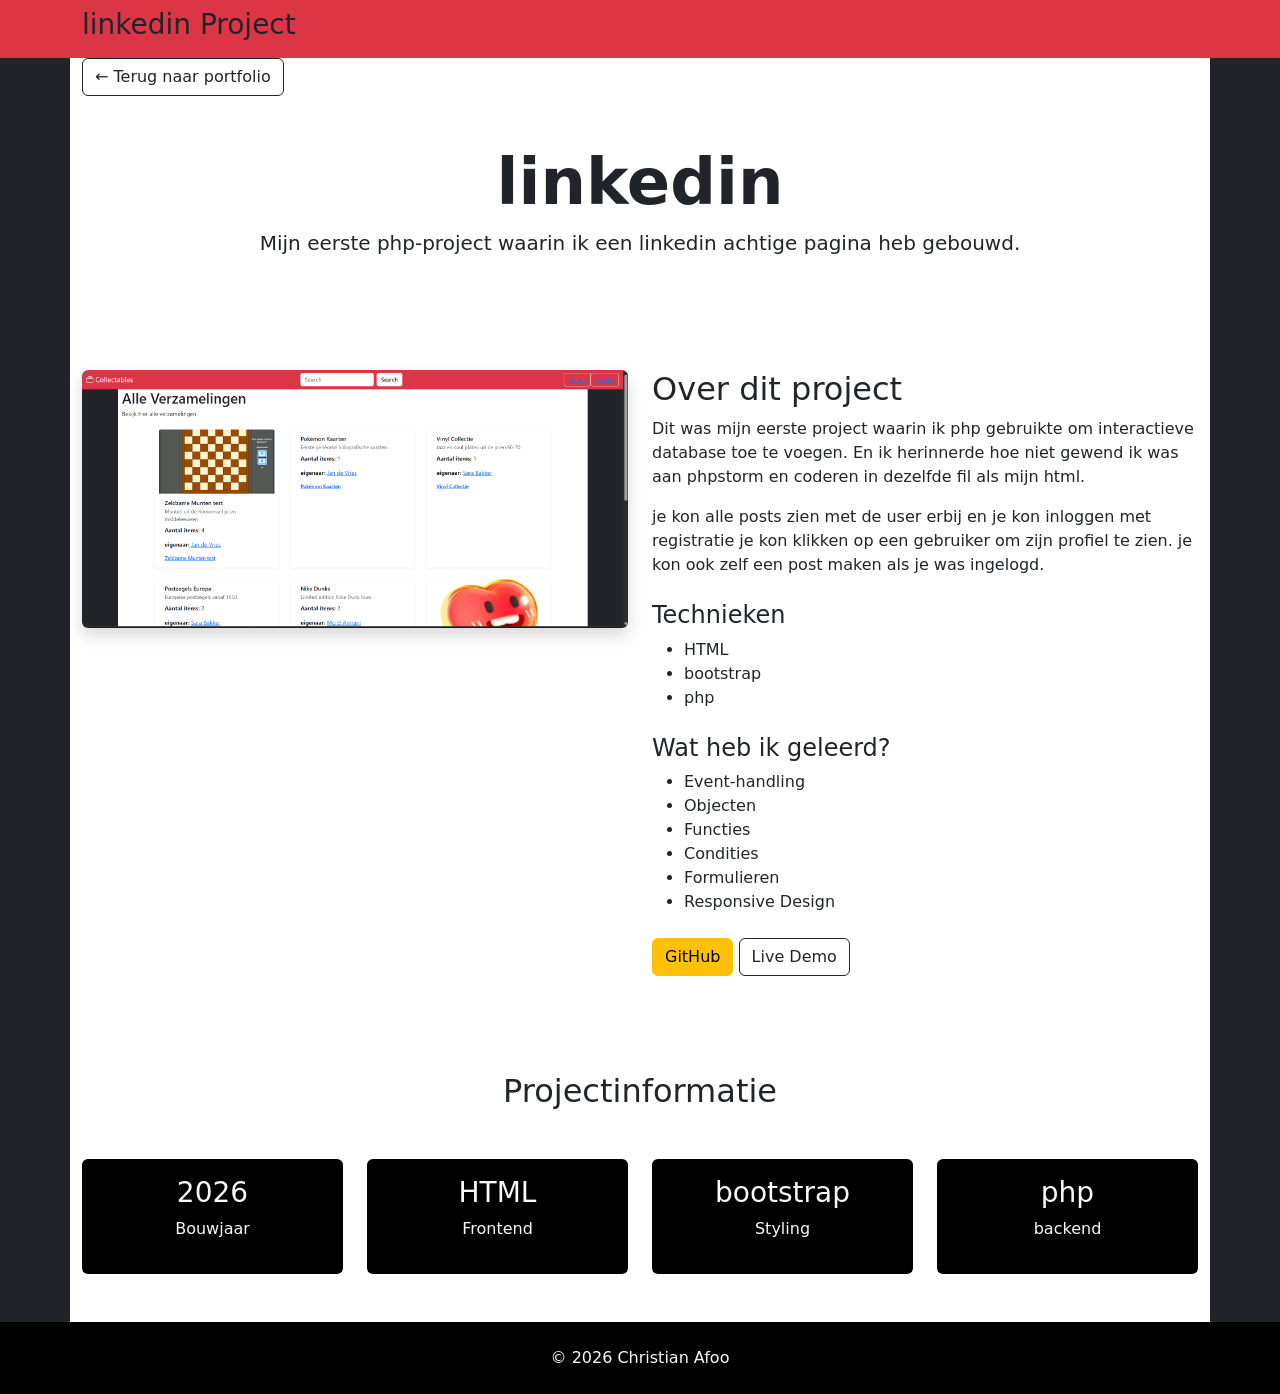
==== collection.html @ 54987a17 "added collections + img" ====
<!doctype html>
<html lang="nl">
<head>
    <meta charset="UTF-8">
    <meta name="viewport" content="width=device-width, initial-scale=1.0">
    <title>Quiz Project | Christian Afoo</title>

    <link href="https://cdn.jsdelivr.net/npm/bootstrap@5.3.8/dist/css/bootstrap.min.css" rel="stylesheet">
</head>
<body class=" bg-dark text-dark">

<nav class="navbar navbar-dark bg-danger">
    <div class="container">



        <h3 class="">linkedin Project</h3>

    </div>
</nav>
<div class="container bg-white">
    <a href="index.html" class="btn btn-outline-dark">
        ← Terug naar portfolio
    </a>
</div>

<header class="container text-center py-5 bg-white">

    <h1 class="display-3  fw-bold">
        linkedin
    </h1>

    <p class="lead">
        Mijn eerste php-project waarin ik een linkedin achtige pagina heb gebouwd.
    </p>

</header>

<section class="container py-5 bg-white">

    <div class="row">

        <div class="col-lg-6">

            <img
                    src="img/Schermafbeelding%202026-06-23%20191906.png"
                    class="img-fluid rounded shadow"
                    alt="Quiz Screenshot">

        </div>

        <div class="col-lg-6">

            <h2 >Over dit project</h2>

            <p>
                Dit was mijn eerste project waarin ik php gebruikte om
                interactieve database toe te voegen. En ik herinnerde hoe niet gewend ik was aan
                phpstorm en coderen in dezelfde fil als mijn html.
            </p>

            <p>
                je kon alle posts zien met de user erbij en je kon inloggen met registratie je kon klikken
                op een gebruiker om zijn profiel te zien. je kon ook zelf een post maken als je was ingelogd.
            </p>

            <h4 class="mt-4 ">Technieken</h4>

            <ul>
                <li>HTML</li>
                <li>bootstrap</li>
                <li>php</li>
            </ul>

            <h4 class="mt-4 ">Wat heb ik geleerd?</h4>

            <ul>
                <li>Event-handling</li>
                <li>Objecten</li>
                <li>Functies</li>
                <li>Condities</li>
                <li>Formulieren</li>
                <li>Responsive Design</li>
            </ul>

            <div class="mt-4">

                <a href="https://github.com/ROCMondriaanTIN/roc-mondriaan-st-2025-sd25-proj-p02-build-your-game-empty-repo"
                   class="btn btn-warning" target="_blank">

                    GitHub
                </a>

                <a href=""
                   class="btn btn-outline-dark">
                    Live Demo
                </a>

            </div>

        </div>

    </div>

</section>

<section class="container bg-white py-5">

    <h2 class="text-center mb-5">
        Projectinformatie
    </h2>

    <div class="row text-center">

        <div class="col-md-3">
            <div class="card bg-black text-light p-3">
                <h3>2026</h3>
                <p>Bouwjaar</p>
            </div>
        </div>

        <div class="col-md-3">
            <div class="card bg-black text-light p-3">
                <h3>HTML</h3>
                <p>Frontend</p>
            </div>
        </div>

        <div class="col-md-3">
            <div class="card bg-black text-light p-3">
                <h3>bootstrap</h3>
                <p>Styling</p>
            </div>
        </div>

        <div class="col-md-3">
            <div class="card bg-black text-light p-3">
                <h3>php</h3>
                <p>backend</p>
            </div>
        </div>

    </div>

</section>

<footer class="bg-black text-center text-light p-4">
    © 2026 Christian Afoo
</footer>

</body>
</html>
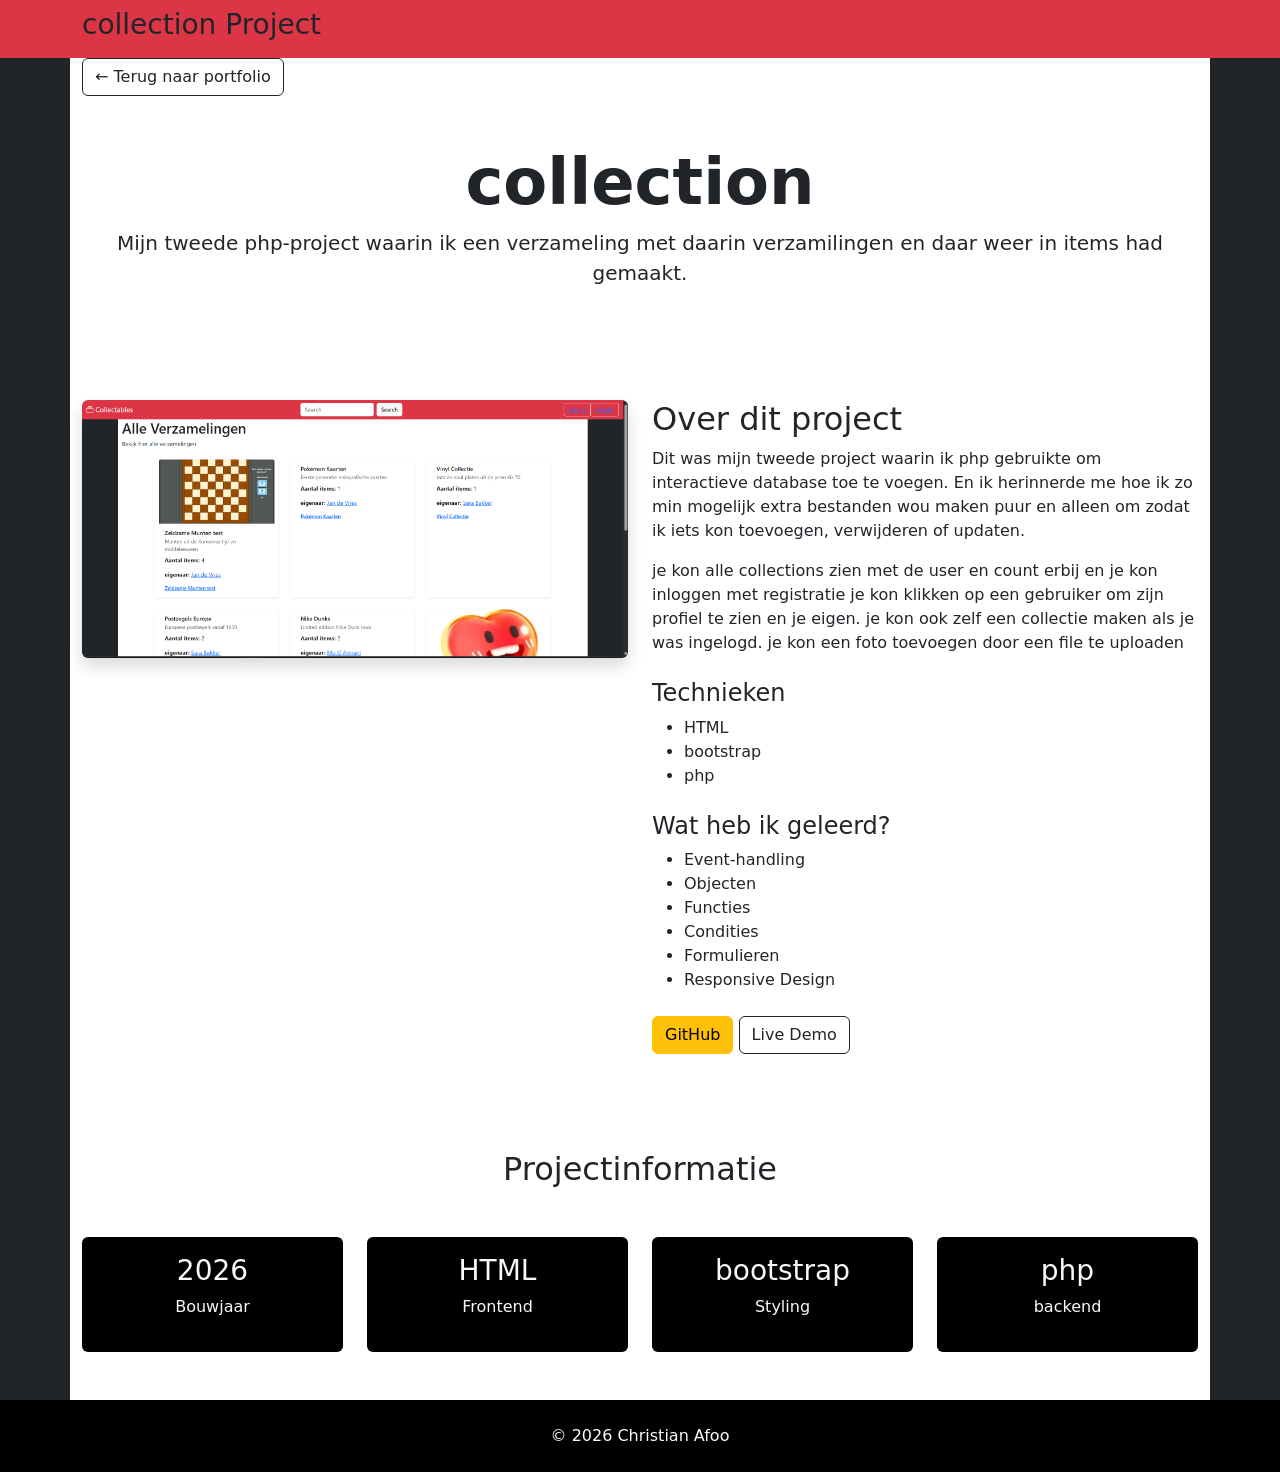
==== commit 40dac07b: "chanced text on collection.html" ====
--- a/collection.html
+++ b/collection.html
@@ -14,7 +14,7 @@
 
 
 
-        <h3 class="">linkedin Project</h3>
+        <h3 class="">collection Project</h3>
 
     </div>
 </nav>
@@ -27,11 +27,11 @@
 <header class="container text-center py-5 bg-white">
 
     <h1 class="display-3  fw-bold">
-        linkedin
+        collection
     </h1>
 
     <p class="lead">
-        Mijn eerste php-project waarin ik een linkedin achtige pagina heb gebouwd.
+        Mijn tweede php-project waarin ik een verzameling met daarin verzamilingen en daar weer in items had gemaakt.
     </p>
 
 </header>
@@ -54,14 +54,15 @@
             <h2 >Over dit project</h2>
 
             <p>
-                Dit was mijn eerste project waarin ik php gebruikte om
-                interactieve database toe te voegen. En ik herinnerde hoe niet gewend ik was aan
-                phpstorm en coderen in dezelfde fil als mijn html.
+                Dit was mijn tweede project waarin ik php gebruikte om
+                interactieve database toe te voegen. En ik herinnerde me hoe ik zo min mogelijk extra bestanden wou maken
+                puur en alleen om zodat ik iets kon toevoegen, verwijderen of updaten.
             </p>
 
             <p>
-                je kon alle posts zien met de user erbij en je kon inloggen met registratie je kon klikken
-                op een gebruiker om zijn profiel te zien. je kon ook zelf een post maken als je was ingelogd.
+                je kon alle collections zien met de user en count erbij en je kon inloggen met registratie je kon klikken
+                op een gebruiker om zijn profiel te zien en je eigen. je kon ook zelf een collectie maken als je was ingelogd.
+                je kon een foto toevoegen door een file te uploaden
             </p>
 
             <h4 class="mt-4 ">Technieken</h4>
@@ -85,9 +86,8 @@
 
             <div class="mt-4">
 
-                <a href="https://github.com/ROCMondriaanTIN/roc-mondriaan-st-2025-sd25-proj-p02-build-your-game-empty-repo"
+                <a href="https://github.com/ROCMondriaanTIN/sd25-project-p04-collectables-bigboycity"
                    class="btn btn-warning" target="_blank">
-
                     GitHub
                 </a>
 
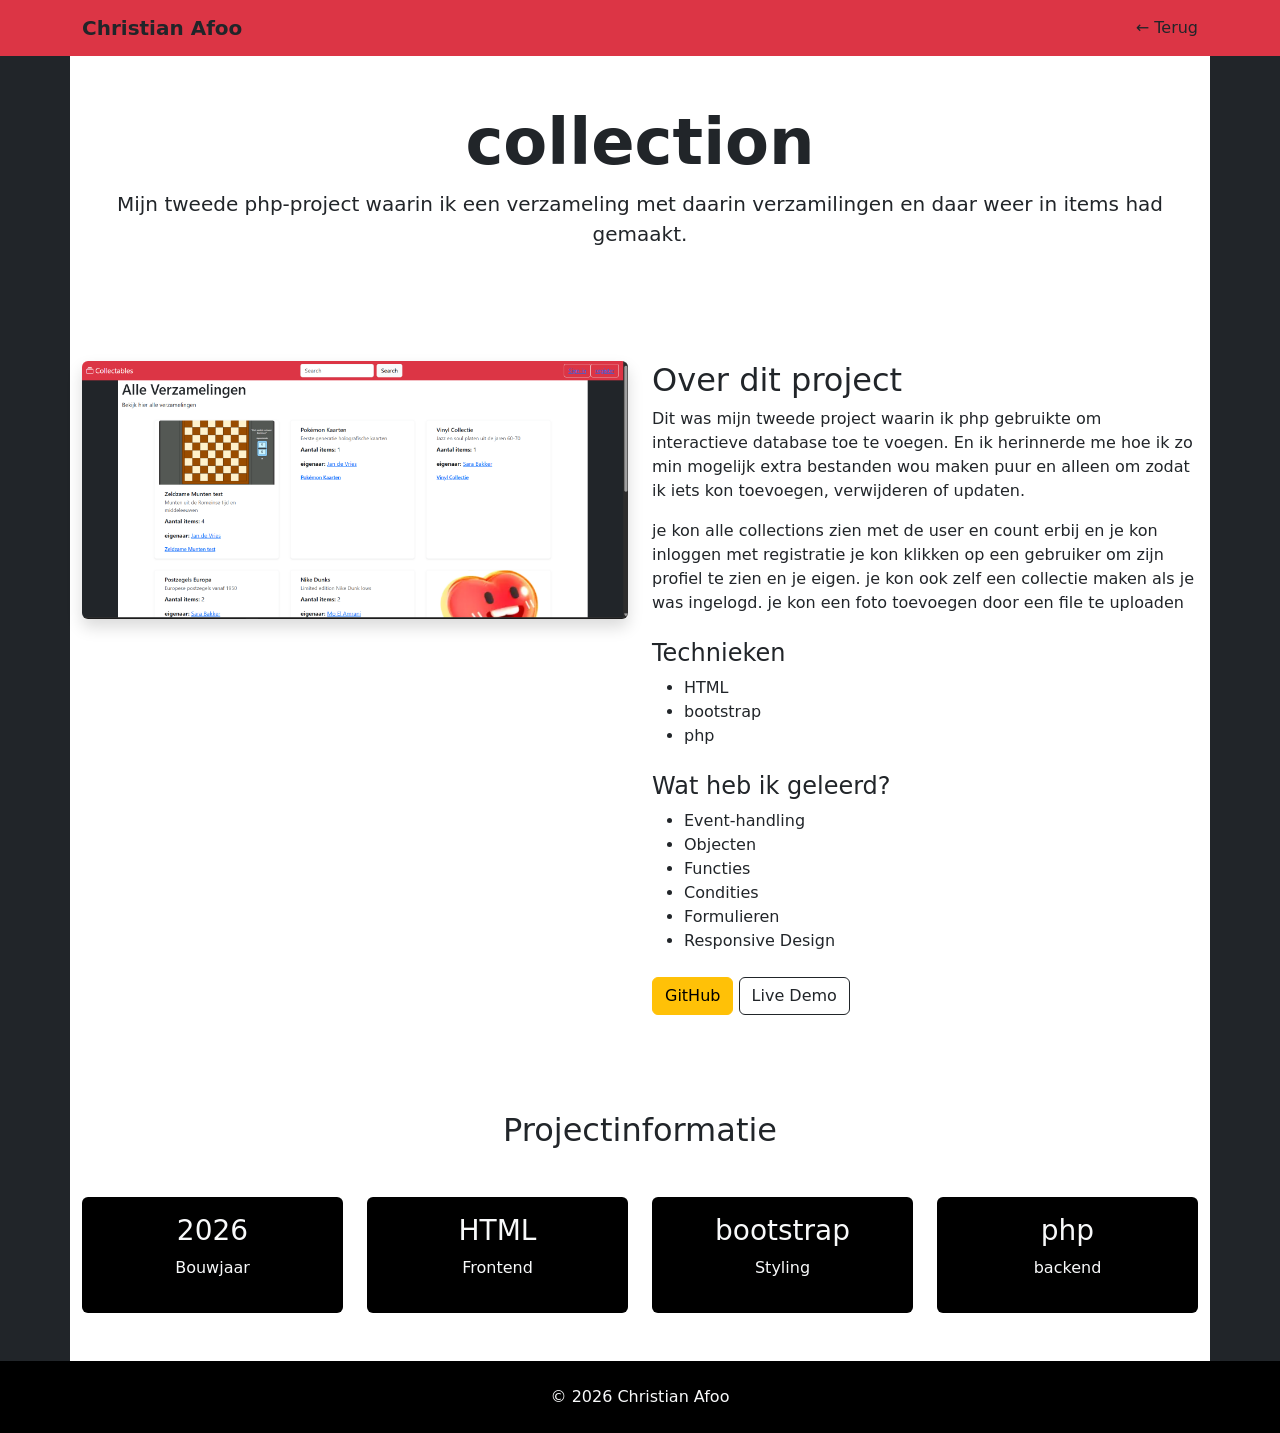
==== commit f881899b: "portofolio pagina completly done + little chances" ====
--- a/collection.html
+++ b/collection.html
@@ -11,18 +11,12 @@
 
 <nav class="navbar navbar-dark bg-danger">
     <div class="container">
-
-
-
-        <h3 class="">collection Project</h3>
+        <a class="navbar-brand text-dark fw-bold" href="index.html">Christian Afoo</a>
+        <a href="index.html" class="nav-link">← Terug</a>
 
     </div>
 </nav>
-<div class="container bg-white">
-    <a href="index.html" class="btn btn-outline-dark">
-        ← Terug naar portfolio
-    </a>
-</div>
+
 
 <header class="container text-center py-5 bg-white">
 
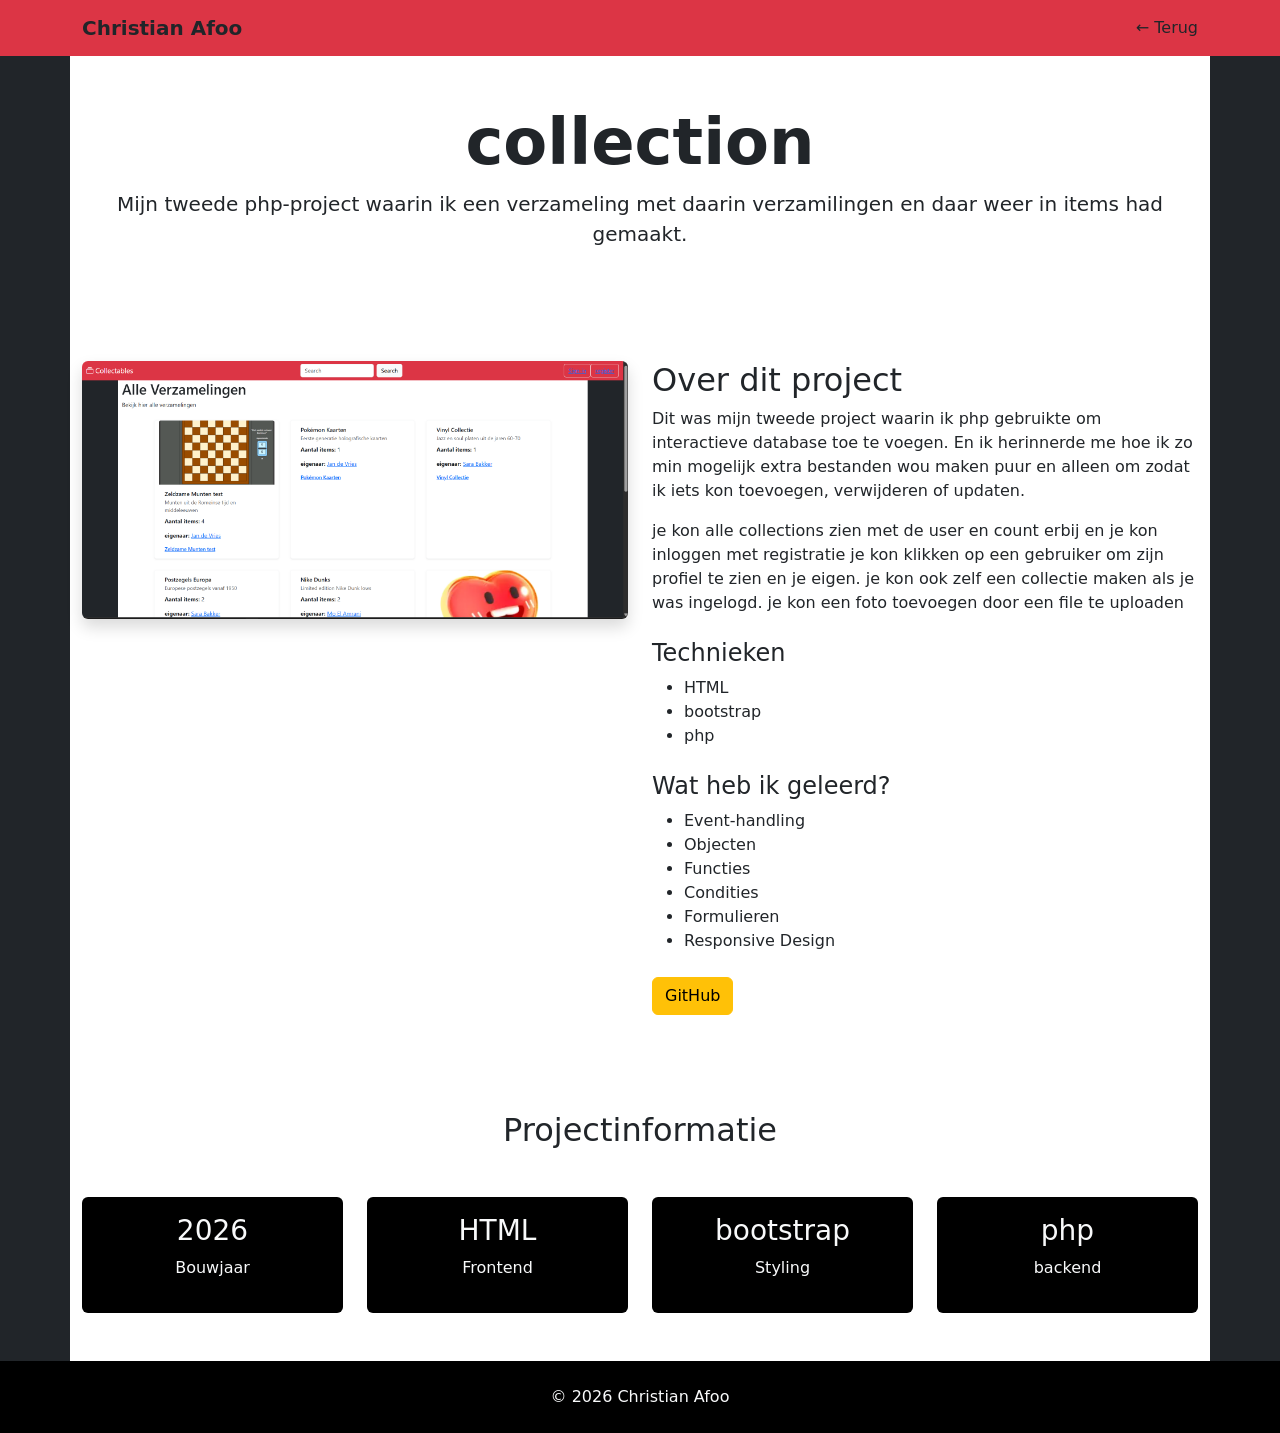
==== commit 1405b7aa: "deleted demo button" ====
--- a/collection.html
+++ b/collection.html
@@ -85,10 +85,7 @@
                     GitHub
                 </a>
 
-                <a href=""
-                   class="btn btn-outline-dark">
-                    Live Demo
-                </a>
+
 
             </div>
 
